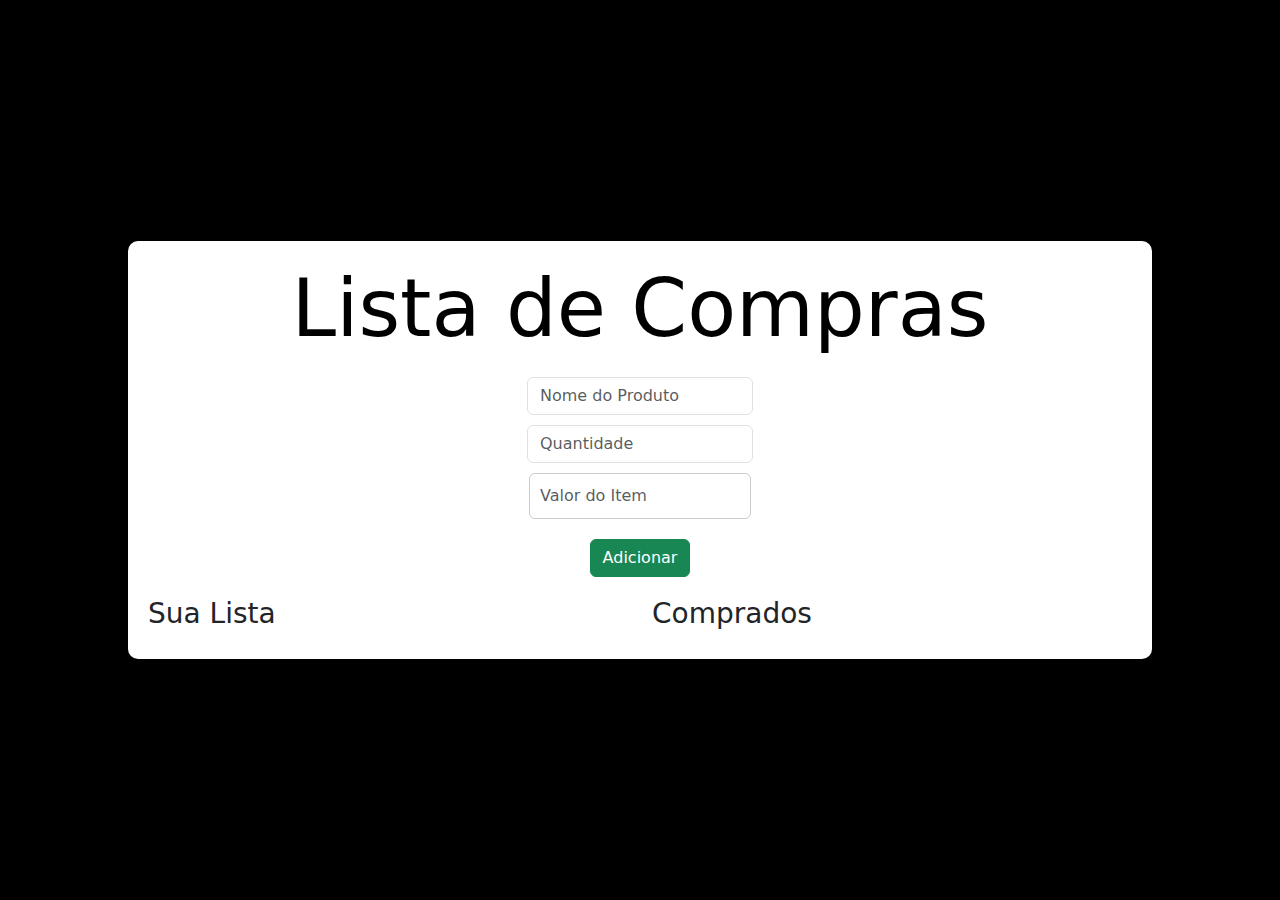
==== public/index.html @ d4322897 "Estrutura do projeto, - criada" ====
<!DOCTYPE html>
<html lang="pt-br">
<head>
    <meta charset="UTF-8">
    <meta name="viewport" content="width=device-width, initial-scale=1.0">
    <title>Lista de Compras</title>
    <link rel="shortcut icon" href="favicon.ico" type="image/x-icon">
    <link rel="stylesheet" href="css/style.css">
    <link href="https://cdn.jsdelivr.net/npm/bootstrap@5.3.3/dist/css/bootstrap.min.css" rel="stylesheet" integrity="sha384-QWTKZyjpPEjISv5WaRU9OFeRpok6YctnYmDr5pNlyT2bRjXh0JMhjY6hW+ALEwIH" crossorigin="anonymous">

</head>
<body class="bg-black">
    <main>
        <h1 class="display-1">Lista de Compras</h1>
        <form id="formulario">
            <div class="form-group">
                <input type="text" id="nomeProduto" placeholder="Nome do Produto" class="form-control">
            </div>
            <div class="form-group">
                <input type="number" id="quantidade" placeholder="Quantidade" class="form-control">
            </div>
            <div class="form-group">
                <input type="number" id="valorProduto" placeholder="Valor do Item" class="form-control">
            </div>
            <button type="submit" class="btn btn-success">Adicionar</button>
        </form>
        <div class="row controle">
            <div class="col-6">
                <h3>Sua Lista</h3>
                <ul id="listaCompras" class="list-group"></ul>
            </div>
            <div class="col-6">
                <h3>Comprados</h3>
                <ul id="listaComprados" class="list-group"></ul>
            </div>
        </div>
    </main>

    
    <script src="https://cdn.jsdelivr.net/npm/bootstrap@5.3.3/dist/js/bootstrap.bundle.min.js" integrity="sha384-YvpcrYf0tY3lHB60NNkmXc5s9fDVZLESaAA55NDzOxhy9GkcIdslK1eN7N6jIeHz" crossorigin="anonymous"></script>
    <script src="https://cdn.jsdelivr.net/npm/@popperjs/core@2.11.8/dist/umd/popper.min.js" integrity="sha384-I7E8VVD/ismYTF4hNIPjVp/Zjvgyol6VFvRkX/vR+Vc4jQkC+hVqc2pM8ODewa9r" crossorigin="anonymous"></script>
<script src="https://cdn.jsdelivr.net/npm/bootstrap@5.3.3/dist/js/bootstrap.min.js" integrity="sha384-0pUGZvbkm6XF6gxjEnlmuGrJXVbNuzT9qBBavbLwCsOGabYfZo0T0to5eqruptLy" crossorigin="anonymous"></script>
<script src="js/script.js"></script>
</body>
</html>
---- public/css/style.css ----
/* Estilos existentes */

body {
    font-family: sans-serif;
    display: flex;
    justify-content: center;
    align-items: center;
    min-height: 100vh;
    margin: 0;
}
main {
    background-color: white;
    width: 80%; /* ou qualquer outra porcentagem que preferir */
    padding: 20px;
    box-shadow: 0px 0px 10px rgba(0, 0, 0, 0.5);
    border-radius: 10px;
}

h1 {
    text-align: center;
}
.display-1{
    color: black;
    margin-bottom: 20px;
}

form {
    display: flex;
    flex-direction: column;
    align-items: center;
    margin-bottom: 20px;
}

.form-group {
    margin-bottom: 10px;
}

#valorProduto {
    padding: 10px;
    margin-bottom: 10px;
    border: 1px solid #ccc;
}

.list-group {
    margin: 0p;
    padding: 0;
    list-style: none;
    width: 100%;
}

.list-group-item {
    padding: 10px;
    border-bottom: 1px solid #ccc;
    display: flex;
    align-items: center;
    justify-content: space-between;
}

.list-group-item.checked {
    text-decoration: line-through;
    opacity: 0.7;
}

.list-group-item input[type="checkbox"] {
    margin-right: 10px;
}

.list-group-item span {
    margin-right: 10px;
}
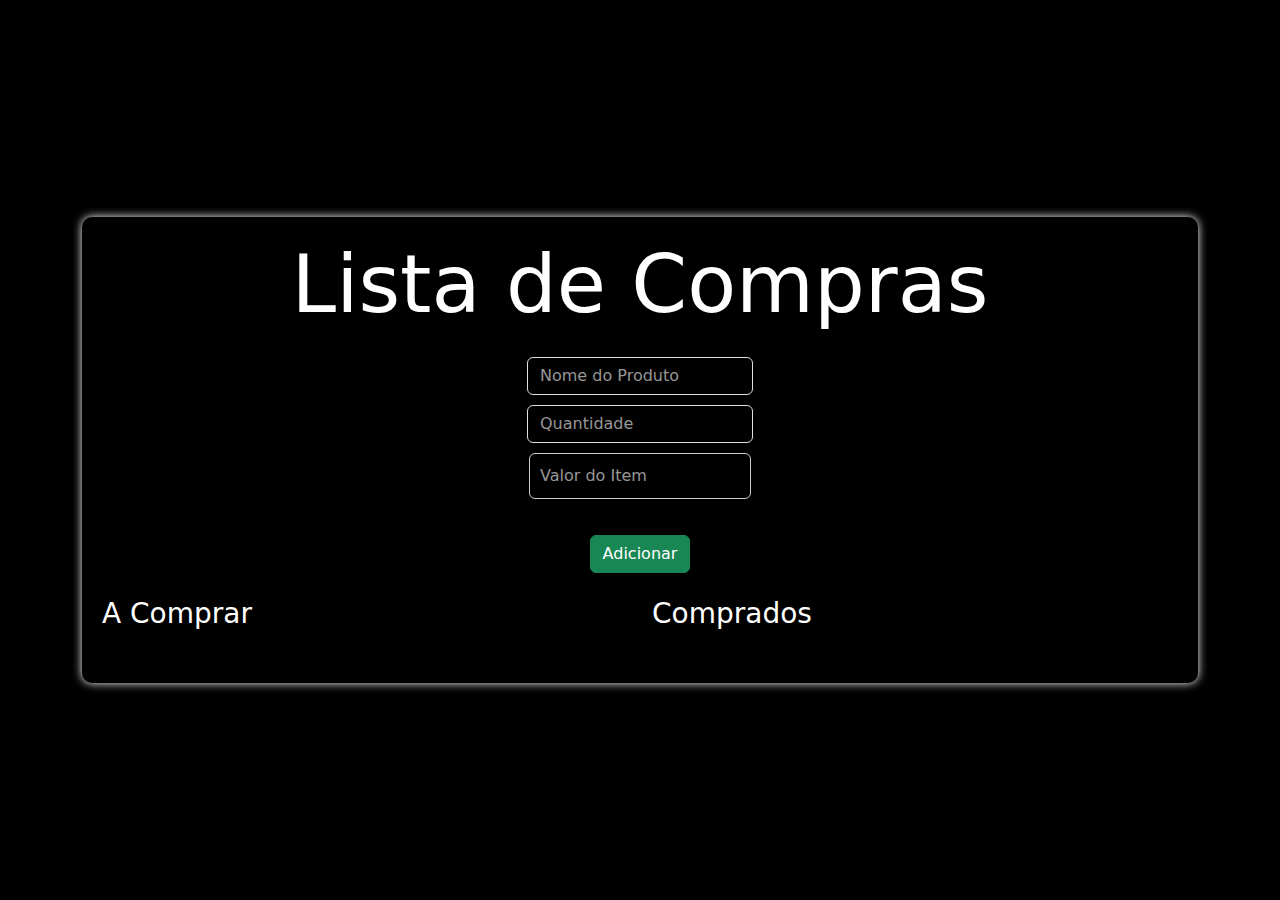
==== commit 5cedb458: "Alteração dos elementos: A Comprar e Comprados" ====
--- a/public/index.html
+++ b/public/index.html
@@ -7,39 +7,39 @@
     <link rel="shortcut icon" href="favicon.ico" type="image/x-icon">
     <link rel="stylesheet" href="css/style.css">
     <link href="https://cdn.jsdelivr.net/npm/bootstrap@5.3.3/dist/css/bootstrap.min.css" rel="stylesheet" integrity="sha384-QWTKZyjpPEjISv5WaRU9OFeRpok6YctnYmDr5pNlyT2bRjXh0JMhjY6hW+ALEwIH" crossorigin="anonymous">
-
 </head>
 <body class="bg-black">
-    <main>
-        <h1 class="display-1">Lista de Compras</h1>
-        <form id="formulario">
-            <div class="form-group">
-                <input type="text" id="nomeProduto" placeholder="Nome do Produto" class="form-control">
+    <div class="container">
+        <main>
+            <h1 class="display-1 text-center" style="color: white;">Lista de Compras</h1>
+            <form id="formulario" class="my-4">
+                <div class="form-group">
+                    <input type="text" id="nomeProduto" placeholder="Nome do Produto" class="form-control bg-transparent" style="color: white;">
+                </div>
+                <div class="form-group">
+                    <input type="number" id="quantidade" placeholder="Quantidade" class="form-control bg-transparent" style="color: white;" >
+                </div>
+                <div class="form-group">
+                    <input type="number" id="valorProduto" placeholder="Valor do Item" class="form-control bg-transparent" style="color: white;">
+                </div>
+                <button type="submit" class="btn btn-success mt-3">Adicionar</button>
+            </form>
+            <div class="row controle">
+                <div class="col-12 col-md-6">
+                    <h3 style="color:white;">A Comprar</h3>
+                    <ul id="listaCompras" class="list-group"></ul>
+                </div>
+                <div class="col-12 col-md-6 mt-3 mt-md-0">
+                    <h3 style="color: white;">Comprados</h3>
+                    <ul id="listaComprados" class="list-group"></ul>
+                </div>
             </div>
-            <div class="form-group">
-                <input type="number" id="quantidade" placeholder="Quantidade" class="form-control">
-            </div>
-            <div class="form-group">
-                <input type="number" id="valorProduto" placeholder="Valor do Item" class="form-control">
-            </div>
-            <button type="submit" class="btn btn-success">Adicionar</button>
-        </form>
-        <div class="row controle">
-            <div class="col-6">
-                <h3>Sua Lista</h3>
-                <ul id="listaCompras" class="list-group"></ul>
-            </div>
-            <div class="col-6">
-                <h3>Comprados</h3>
-                <ul id="listaComprados" class="list-group"></ul>
-            </div>
-        </div>
-    </main>
-
-    
+            <div id="total" class="text-center my-4" style="color: white;"></div>
+        </main>
+    </div>
     <script src="https://cdn.jsdelivr.net/npm/bootstrap@5.3.3/dist/js/bootstrap.bundle.min.js" integrity="sha384-YvpcrYf0tY3lHB60NNkmXc5s9fDVZLESaAA55NDzOxhy9GkcIdslK1eN7N6jIeHz" crossorigin="anonymous"></script>
     <script src="https://cdn.jsdelivr.net/npm/@popperjs/core@2.11.8/dist/umd/popper.min.js" integrity="sha384-I7E8VVD/ismYTF4hNIPjVp/Zjvgyol6VFvRkX/vR+Vc4jQkC+hVqc2pM8ODewa9r" crossorigin="anonymous"></script>
-<script src="https://cdn.jsdelivr.net/npm/bootstrap@5.3.3/dist/js/bootstrap.min.js" integrity="sha384-0pUGZvbkm6XF6gxjEnlmuGrJXVbNuzT9qBBavbLwCsOGabYfZo0T0to5eqruptLy" crossorigin="anonymous"></script>
-<script src="js/script.js"></script>
+    <script src="https://cdn.jsdelivr.net/npm/bootstrap@5.3.3/dist/js/bootstrap.min.js" integrity="sha384-0pUGZvbkm6XF6gxjEnlmuGrJXVbNuzT9qBBavbLwCsOGabYfZo0T0to5eqruptLy" crossorigin="anonymous"></script>
+    <script src="js/script.js"></script>
 </body>
-</html>+</html>
--- a/public/css/style.css
+++ b/public/css/style.css
@@ -1,5 +1,3 @@
-/* Estilos existentes */
-
 body {
     font-family: sans-serif;
     display: flex;
@@ -7,19 +5,19 @@
     align-items: center;
     min-height: 100vh;
     margin: 0;
+    background-color: #f8f9fa;
+}
+.container {
+    max-width: 960px;
 }
 main {
-    background-color: white;
-    width: 80%; /* ou qualquer outra porcentagem que preferir */
+    background-color: black;
     padding: 20px;
-    box-shadow: 0px 0px 10px rgba(0, 0, 0, 0.5);
+    box-shadow: 0px 0px 10px rgb(255, 255, 255);
     border-radius: 10px;
 }
 
 h1 {
-    text-align: center;
-}
-.display-1{
     color: black;
     margin-bottom: 20px;
 }
@@ -42,7 +40,7 @@
 }
 
 .list-group {
-    margin: 0p;
+    margin: 0;
     padding: 0;
     list-style: none;
     width: 100%;
@@ -68,3 +66,7 @@
 .list-group-item span {
     margin-right: 10px;
 }
+
+.form-group > input::placeholder{
+    color: rgba(255, 255, 255, 0.596);
+}
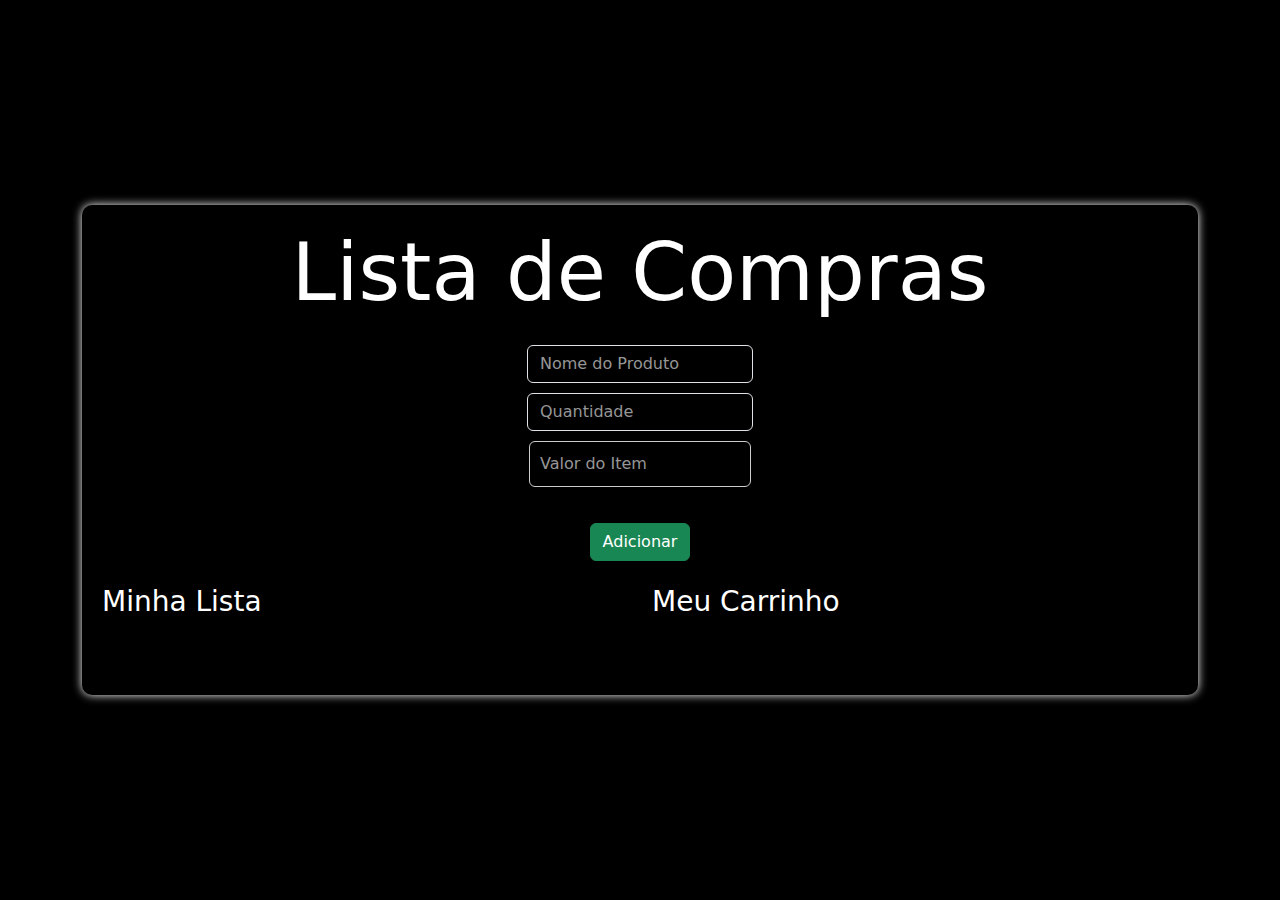
==== commit 9e00cf8d: "Funcionalidade adicionada: Editar Itens da Lista" ====
--- a/public/index.html
+++ b/public/index.html
@@ -26,15 +26,15 @@
             </form>
             <div class="row controle">
                 <div class="col-12 col-md-6">
-                    <h3 style="color:white;">A Comprar</h3>
+                    <h3 style="color:white;">Minha Lista</h3>
                     <ul id="listaCompras" class="list-group"></ul>
                 </div>
                 <div class="col-12 col-md-6 mt-3 mt-md-0">
-                    <h3 style="color: white;">Comprados</h3>
+                    <h3 style="color: white;">Meu Carrinho</h3>
                     <ul id="listaComprados" class="list-group"></ul>
                 </div>
+                <div id="total" class="text-center my-4" style="color: white;"></div>
             </div>
-            <div id="total" class="text-center my-4" style="color: white;"></div>
         </main>
     </div>
     <script src="https://cdn.jsdelivr.net/npm/bootstrap@5.3.3/dist/js/bootstrap.bundle.min.js" integrity="sha384-YvpcrYf0tY3lHB60NNkmXc5s9fDVZLESaAA55NDzOxhy9GkcIdslK1eN7N6jIeHz" crossorigin="anonymous"></script>
--- a/public/css/style.css
+++ b/public/css/style.css
@@ -70,3 +70,7 @@
 .form-group > input::placeholder{
     color: rgba(255, 255, 255, 0.596);
 }
+.text-center{
+    font-size: 20px;
+    font-weight: 500;
+}
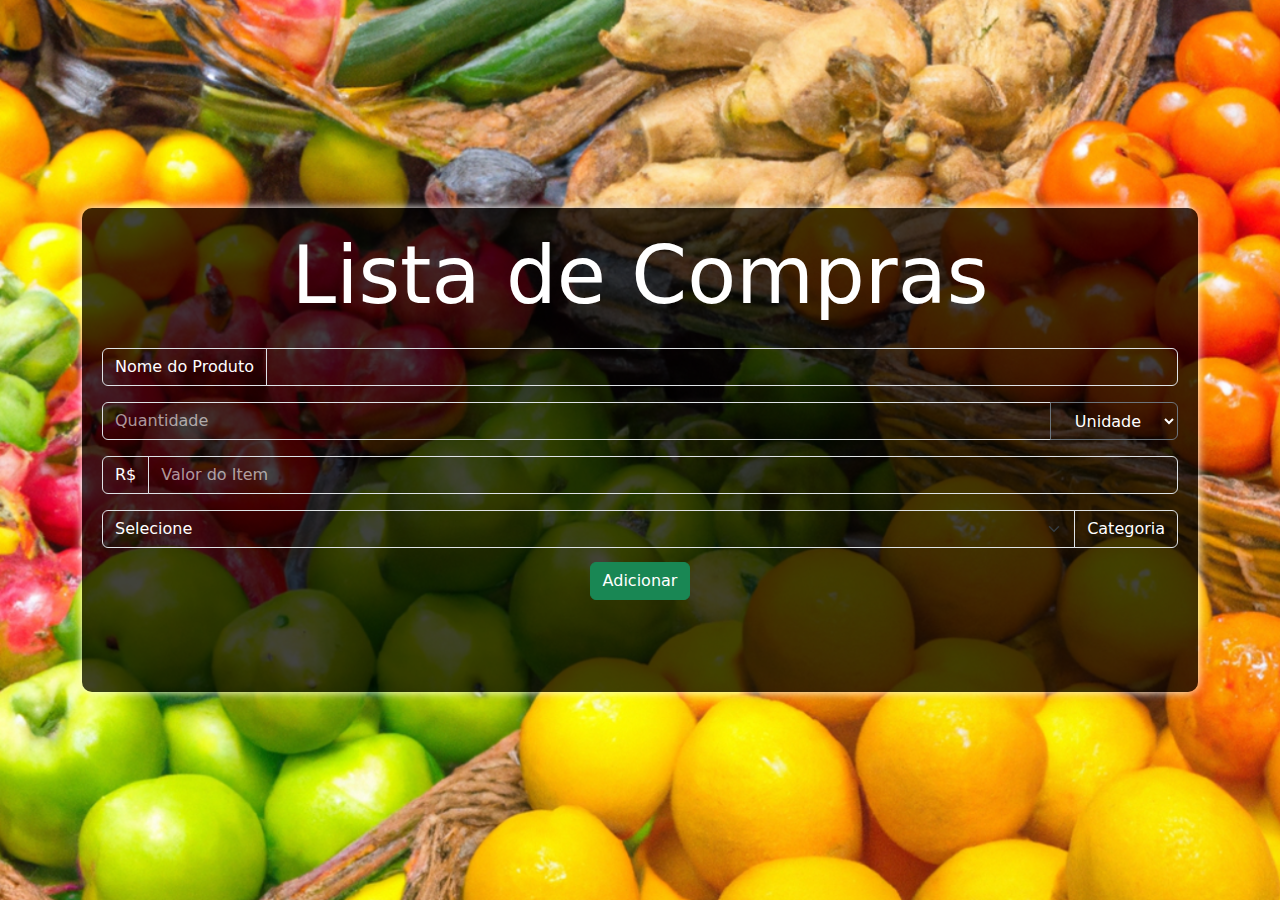
==== commit 0bcdcc5d: "Ajustes realizados nos inputs" ====
--- a/public/index.html
+++ b/public/index.html
@@ -1,45 +1,82 @@
 <!DOCTYPE html>
 <html lang="pt-br">
+
 <head>
-    <meta charset="UTF-8">
-    <meta name="viewport" content="width=device-width, initial-scale=1.0">
-    <title>Lista de Compras</title>
-    <link rel="shortcut icon" href="favicon.ico" type="image/x-icon">
-    <link rel="stylesheet" href="css/style.css">
-    <link href="https://cdn.jsdelivr.net/npm/bootstrap@5.3.3/dist/css/bootstrap.min.css" rel="stylesheet" integrity="sha384-QWTKZyjpPEjISv5WaRU9OFeRpok6YctnYmDr5pNlyT2bRjXh0JMhjY6hW+ALEwIH" crossorigin="anonymous">
+<meta charset="UTF-8">
+<meta name="viewport" content="width=device-width, initial-scale=1.0">
+<title>Lista de Compras</title>
+<link rel="shortcut icon" href="favicon.ico" type="image/x-icon">
+<link rel="stylesheet" href="css/style.css">
+<link href="https://cdn.jsdelivr.net/npm/bootstrap@5.3.3/dist/css/bootstrap.min.css" rel="stylesheet"
+integrity="sha384-QWTKZyjpPEjISv5WaRU9OFeRpok6YctnYmDr5pNlyT2bRjXh0JMhjY6hW+ALEwIH" crossorigin="anonymous">
 </head>
-<body class="bg-black">
-    <div class="container">
-        <main>
-            <h1 class="display-1 text-center" style="color: white;">Lista de Compras</h1>
-            <form id="formulario" class="my-4">
-                <div class="form-group">
-                    <input type="text" id="nomeProduto" placeholder="Nome do Produto" class="form-control bg-transparent" style="color: white;">
-                </div>
-                <div class="form-group">
-                    <input type="number" id="quantidade" placeholder="Quantidade" class="form-control bg-transparent" style="color: white;" >
-                </div>
-                <div class="form-group">
-                    <input type="number" id="valorProduto" placeholder="Valor do Item" class="form-control bg-transparent" style="color: white;">
-                </div>
-                <button type="submit" class="btn btn-success mt-3">Adicionar</button>
-            </form>
-            <div class="row controle">
-                <div class="col-12 col-md-6">
-                    <h3 style="color:white;">Minha Lista</h3>
-                    <ul id="listaCompras" class="list-group"></ul>
-                </div>
-                <div class="col-12 col-md-6 mt-3 mt-md-0">
-                    <h3 style="color: white;">Meu Carrinho</h3>
-                    <ul id="listaComprados" class="list-group"></ul>
-                </div>
-                <div id="total" class="text-center my-4" style="color: white;"></div>
-            </div>
-        </main>
-    </div>
-    <script src="https://cdn.jsdelivr.net/npm/bootstrap@5.3.3/dist/js/bootstrap.bundle.min.js" integrity="sha384-YvpcrYf0tY3lHB60NNkmXc5s9fDVZLESaAA55NDzOxhy9GkcIdslK1eN7N6jIeHz" crossorigin="anonymous"></script>
-    <script src="https://cdn.jsdelivr.net/npm/@popperjs/core@2.11.8/dist/umd/popper.min.js" integrity="sha384-I7E8VVD/ismYTF4hNIPjVp/Zjvgyol6VFvRkX/vR+Vc4jQkC+hVqc2pM8ODewa9r" crossorigin="anonymous"></script>
-    <script src="https://cdn.jsdelivr.net/npm/bootstrap@5.3.3/dist/js/bootstrap.min.js" integrity="sha384-0pUGZvbkm6XF6gxjEnlmuGrJXVbNuzT9qBBavbLwCsOGabYfZo0T0to5eqruptLy" crossorigin="anonymous"></script>
-    <script src="js/script.js"></script>
+
+<body style="background-image: url(images/mercado.png); background-size: cover;">
+<div class="container">
+<main>
+<h1 class="display-1 text-center" style="color: white;">Lista de Compras</h1>
+<form id="formulario" class="my-4">
+
+<div class="input-group mb-3">
+<span class="input-group-text bg-transparent" id="inputGroup-sizing-default"
+style="color: white;">Nome do Produto</span>
+<input type="text" id="nomeProduto" class="form-control bg-transparent"
+aria-label="Sizing example input" aria-describedby="inputGroup-sizing-default"
+style="color: white;">
+</div>
+<div class="input-group mb-3">
+<input type="number" id="quantidade" placeholder="Quantidade" class="form-control bg-transparent"
+style="color: white;">
+<select id="unidade" class="btn btn-outline-secondary dropdown-toggle" style="color: white;">
+<option value="un" selected>Unidade</option>
+<option value="kg">Kilograma</option>
+<option value="g">Gramas</option>
+<option value="l">Litros</option>
+<option value="ml">Mililitros</option>
+</select>
+</div>
+<div class="input-group mb-3">
+<span class="input-group-text bg-transparent" style="color: white; ">R$</span>
+<input type="number" id="valorProduto" class="form-control bg-transparent" placeholder="Valor do Item" style="color: white;">
+</div>
+<div class="input-group">
+<select class="form-select bg-transparent" id="categoria" class="btn btn-outline-secondary dropdown-toggle" style="color: white;">
+<option selected style="color: black;">Selecione</option>
+<option value="alimentos" style="color: black;">Alimentos</option>
+<option value="bebidas" style="color: black;">Bebidas</option>
+<option value="limpeza" style="color: black;">Limpeza</option>
+<option value="higiene" style="color: black;">Higiene</option>
+<option value="outros" style="color: black;">Outros</option>
+</select>
+<label class="input-group-text bg-transparent" for="categoria" style="color: white;">Categoria</label>
+
+</div>
+
+<button type="submit" class="btn btn-success mt-1">Adicionar</button>
+</form>
+<div class="row controle">
+<div class="col-12 col-md-6">
+<h3 style="color:white;">Minha Lista</h3>
+<ul id="listaCompras" class="list-group"></ul>
+</div>
+<div class="col-12 col-md-6 mt-3 mt-md-0">
+<h3 style="color: white;">Meu Carrinho</h3>
+<ul id="listaComprados" class="list-group"></ul>
+</div>
+<div id="total" class="text-center my-4" style="color: white;"></div>
+</div>
+</main>
+</div>
+<script src="https://cdn.jsdelivr.net/npm/bootstrap@5.3.3/dist/js/bootstrap.bundle.min.js"
+integrity="sha384-YvpcrYf0tY3lHB60NNkmXc5s9fDVZLESaAA55NDzOxhy9GkcIdslK1eN7N6jIeHz"
+crossorigin="anonymous"></script>
+<script src="https://cdn.jsdelivr.net/npm/@popperjs/core@2.11.8/dist/umd/popper.min.js"
+integrity="sha384-I7E8VVD/ismYTF4hNIPjVp/Zjvgyol6VFvRkX/vR+Vc4jQkC+hVqc2pM8ODewa9r"
+crossorigin="anonymous"></script>
+<script src="https://cdn.jsdelivr.net/npm/bootstrap@5.3.3/dist/js/bootstrap.min.js"
+integrity="sha384-0pUGZvbkm6XF6gxjEnlmuGrJXVbNuzT9qBBavbLwCsOGabYfZo0T0to5eqruptLy"
+crossorigin="anonymous"></script>
+<script src="js/script.js"></script>
 </body>
-</html>
+
+</html>--- a/public/css/style.css
+++ b/public/css/style.css
@@ -5,13 +5,14 @@
     align-items: center;
     min-height: 100vh;
     margin: 0;
-    background-color: #f8f9fa;
 }
+
 .container {
     max-width: 960px;
 }
+
 main {
-    background-color: black;
+    background-color: rgba(0, 0, 0, 0.74);
     padding: 20px;
     box-shadow: 0px 0px 10px rgb(255, 255, 255);
     border-radius: 10px;
@@ -29,15 +30,11 @@
     margin-bottom: 20px;
 }
 
-.form-group {
+.input-group {
     margin-bottom: 10px;
 }
 
-#valorProduto {
-    padding: 10px;
-    margin-bottom: 10px;
-    border: 1px solid #ccc;
-}
+
 
 .list-group {
     margin: 0;
@@ -67,10 +64,11 @@
     margin-right: 10px;
 }
 
-.form-group > input::placeholder{
+.input-group>input::placeholder {
     color: rgba(255, 255, 255, 0.596);
 }
-.text-center{
+
+.text-center {
     font-size: 20px;
     font-weight: 500;
-}
+}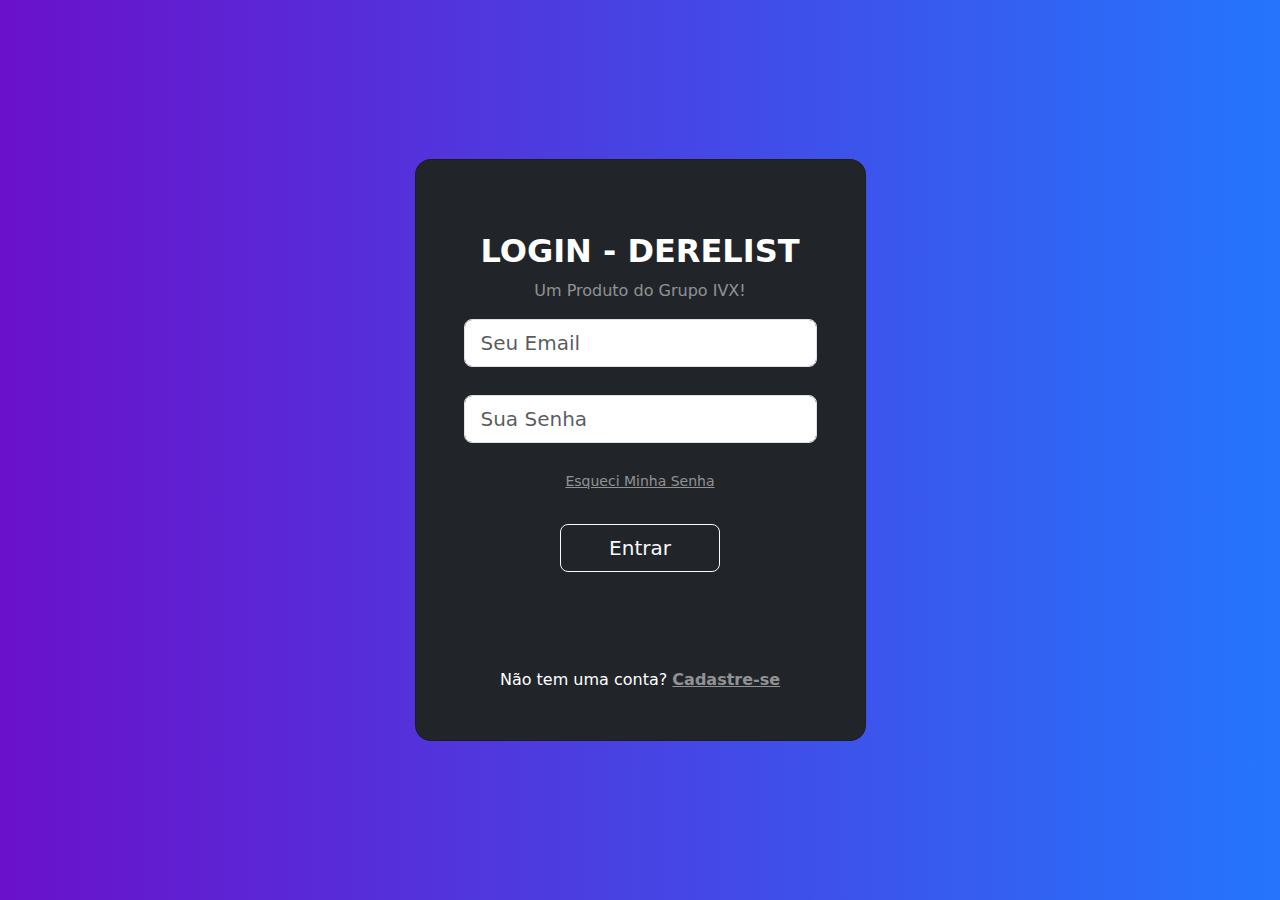
==== commit 47cac79a: "Tela de login e de cadastro - inicializado" ====
--- a/public/index.html
+++ b/public/index.html
@@ -4,69 +4,57 @@
 <head>
 <meta charset="UTF-8">
 <meta name="viewport" content="width=device-width, initial-scale=1.0">
-<title>Lista de Compras</title>
+<title>DereList</title>
 <link rel="shortcut icon" href="favicon.ico" type="image/x-icon">
-<link rel="stylesheet" href="css/style.css">
+<link rel="stylesheet" href="css/index.css">
 <link href="https://cdn.jsdelivr.net/npm/bootstrap@5.3.3/dist/css/bootstrap.min.css" rel="stylesheet"
 integrity="sha384-QWTKZyjpPEjISv5WaRU9OFeRpok6YctnYmDr5pNlyT2bRjXh0JMhjY6hW+ALEwIH" crossorigin="anonymous">
 </head>
 
-<body style="background-image: url(images/mercado.png); background-size: cover;">
-<div class="container">
-<main>
-<h1 class="display-1 text-center" style="color: white;">Lista de Compras</h1>
-<form id="formulario" class="my-4">
+<body>
+<section class="vh-100 gradient-custom">
+<div class="container py-5 h-100">
+<div class="row d-flex justify-content-center align-items-center h-100">
+<div class="col-12 col-md-8 col-lg-6 col-xl-5">
+    <div class="card bg-dark text-white" style="border-radius: 1rem;">
+        <div class="card-body p-5 text-center">
 
-<div class="input-group mb-3">
-<span class="input-group-text bg-transparent" id="inputGroup-sizing-default"
-style="color: white;">Nome do Produto</span>
-<input type="text" id="nomeProduto" class="form-control bg-transparent"
-aria-label="Sizing example input" aria-describedby="inputGroup-sizing-default"
-style="color: white;">
+            <div class="mb-md-5 mt-md-4 pb-5">
+
+                <h2 class="fw-bold mb-2 text-uppercase">Login - DereList</h2>
+                <p class="text-white-50 mb-3">Um Produto do Grupo IVX!</p>
+
+                <div data-mdb-input-init class="form-outline form-white mb-1">
+                    <input type="email" id="typeEmailX" class="form-control form-control-lg" placeholder="Seu Email" required />
+                    <label class="form-label" for="typeEmailX"></label>
+                </div>
+
+                <div data-mdb-input-init class="form-outline form-white mb-1">
+                    <input type="password" id="typePasswordX" class="form-control form-control-lg" placeholder="Sua Senha" required />
+                    <label class="form-label" for="typePasswordX"></label>
+                </div>
+
+                <p class="small mb-4 pb-lg-2"><a class="text-white-50" href="#!">Esqueci Minha Senha</a>
+                </p>
+
+                <button data-mdb-button-init data-mdb-ripple-init
+                    class="btn btn-outline-light btn-lg px-5" type="submit">Entrar</button>
+            </div>
+
+            <div>
+                <p class="mb-0">Não tem uma conta? <a href="cadastro.html" class="text-white-50 fw-bold">Cadastre-se</a>
+                </p>
+            </div>
+
+        </div>
+    </div>
 </div>
-<div class="input-group mb-3">
-<input type="number" id="quantidade" placeholder="Quantidade" class="form-control bg-transparent"
-style="color: white;">
-<select id="unidade" class="btn btn-outline-secondary dropdown-toggle" style="color: white;">
-<option value="un" selected>Unidade</option>
-<option value="kg">Kilograma</option>
-<option value="g">Gramas</option>
-<option value="l">Litros</option>
-<option value="ml">Mililitros</option>
-</select>
 </div>
-<div class="input-group mb-3">
-<span class="input-group-text bg-transparent" style="color: white; ">R$</span>
-<input type="number" id="valorProduto" class="form-control bg-transparent" placeholder="Valor do Item" style="color: white;">
 </div>
-<div class="input-group">
-<select class="form-select bg-transparent" id="categoria" class="btn btn-outline-secondary dropdown-toggle" style="color: white;">
-<option selected style="color: black;">Selecione</option>
-<option value="alimentos" style="color: black;">Alimentos</option>
-<option value="bebidas" style="color: black;">Bebidas</option>
-<option value="limpeza" style="color: black;">Limpeza</option>
-<option value="higiene" style="color: black;">Higiene</option>
-<option value="outros" style="color: black;">Outros</option>
-</select>
-<label class="input-group-text bg-transparent" for="categoria" style="color: white;">Categoria</label>
+</section>
 
-</div>
 
-<button type="submit" class="btn btn-success mt-1">Adicionar</button>
-</form>
-<div class="row controle">
-<div class="col-12 col-md-6">
-<h3 style="color:white;">Minha Lista</h3>
-<ul id="listaCompras" class="list-group"></ul>
-</div>
-<div class="col-12 col-md-6 mt-3 mt-md-0">
-<h3 style="color: white;">Meu Carrinho</h3>
-<ul id="listaComprados" class="list-group"></ul>
-</div>
-<div id="total" class="text-center my-4" style="color: white;"></div>
-</div>
-</main>
-</div>
+
 <script src="https://cdn.jsdelivr.net/npm/bootstrap@5.3.3/dist/js/bootstrap.bundle.min.js"
 integrity="sha384-YvpcrYf0tY3lHB60NNkmXc5s9fDVZLESaAA55NDzOxhy9GkcIdslK1eN7N6jIeHz"
 crossorigin="anonymous"></script>
@@ -76,7 +64,7 @@
 <script src="https://cdn.jsdelivr.net/npm/bootstrap@5.3.3/dist/js/bootstrap.min.js"
 integrity="sha384-0pUGZvbkm6XF6gxjEnlmuGrJXVbNuzT9qBBavbLwCsOGabYfZo0T0to5eqruptLy"
 crossorigin="anonymous"></script>
-<script src="js/script.js"></script>
+<script src="js/index.js"></script>
 </body>
 
 </html>--- a/public/css/index.css
+++ b/public/css/index.css
@@ -0,0 +1,10 @@
+.gradient-custom {
+    /* fallback for old browsers */
+    background: #6a11cb;
+    
+    /* Chrome 10-25, Safari 5.1-6 */
+    background: -webkit-linear-gradient(to right, rgba(106, 17, 203, 1), rgba(37, 117, 252, 1));
+    
+    /* W3C, IE 10+/ Edge, Firefox 16+, Chrome 26+, Opera 12+, Safari 7+ */
+    background: linear-gradient(to right, rgba(106, 17, 203, 1), rgba(37, 117, 252, 1))
+    }